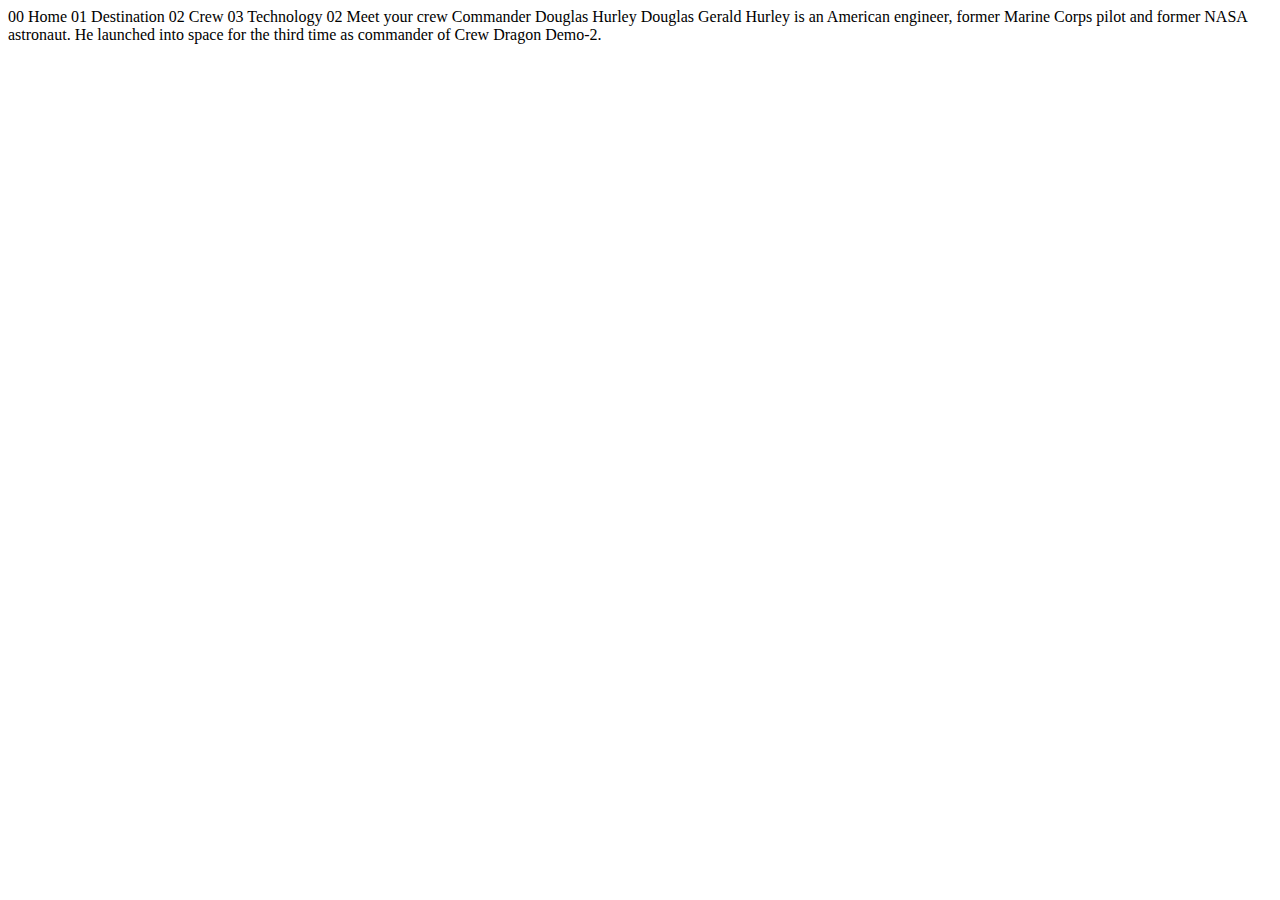
==== starter-code/crew-commander.html @ fa68ffd4 "started working on the project" ====
<!DOCTYPE html>
<html lang="en">
<head>
  <meta charset="UTF-8">
  <meta name="viewport" content="width=device-width, initial-scale=1.0">

  <link rel="icon" type="image/png" sizes="32x32" href="./assets/favicon-32x32.png">
  
  <title>Frontend Mentor | Space tourism website</title>
</head>
<body>

  00 Home
  01 Destination
  02 Crew
  03 Technology

  02 Meet your crew

  Commander
  Douglas Hurley

  Douglas Gerald Hurley is an American engineer, former Marine Corps pilot 
  and former NASA astronaut. He launched into space for the third time as 
  commander of Crew Dragon Demo-2.
</body>
</html>
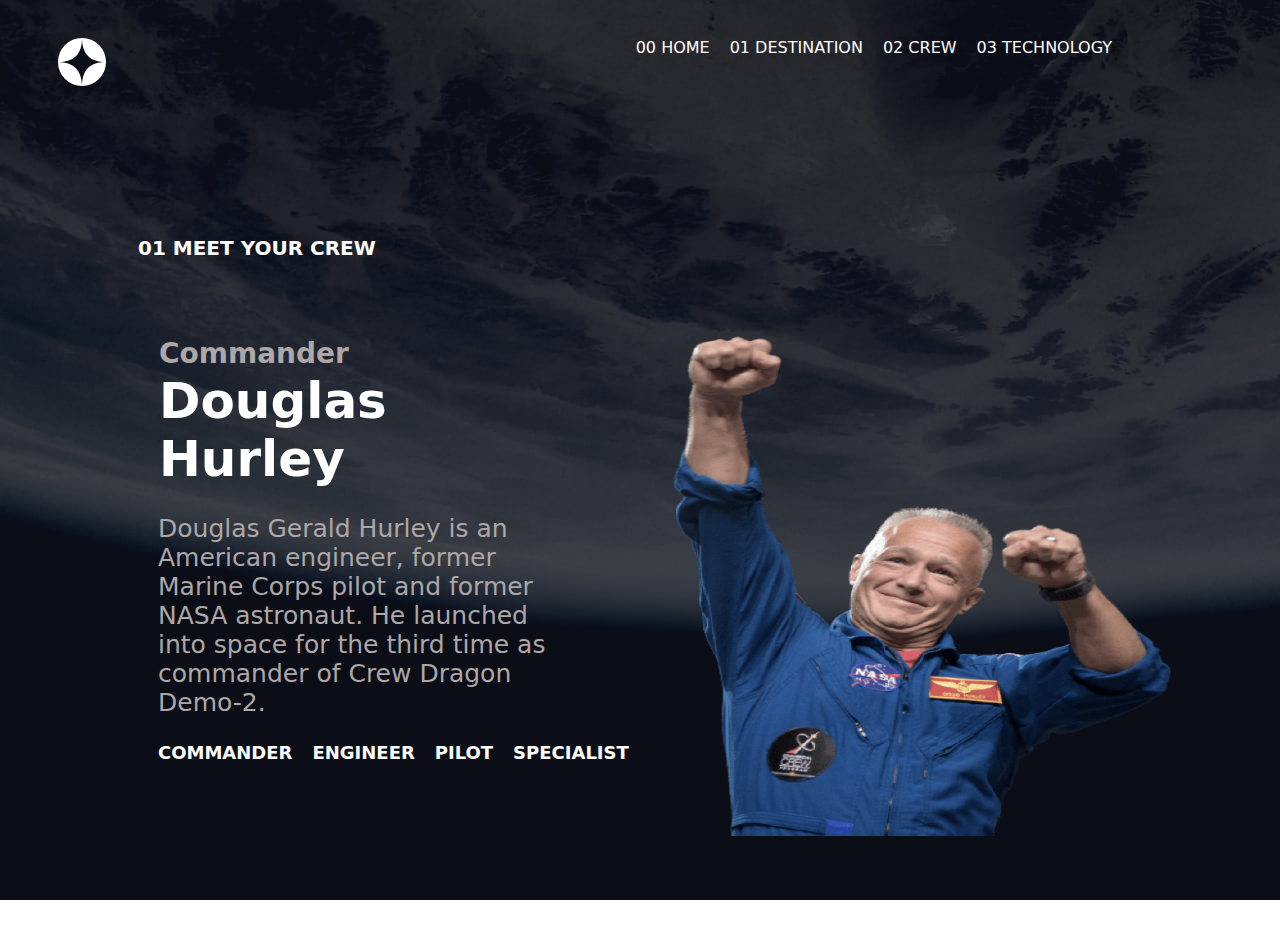
==== commit 8a702a2c: "working crew and technology" ====
--- a/starter-code/crew-commander.html
+++ b/starter-code/crew-commander.html
@@ -5,23 +5,49 @@
   <meta name="viewport" content="width=device-width, initial-scale=1.0">
 
   <link rel="icon" type="image/png" sizes="32x32" href="./assets/favicon-32x32.png">
-  
+  <link rel="stylesheet" href="./CSS/styles.css">
   <title>Frontend Mentor | Space tourism website</title>
+  <style>
+  body {
+    color: white;
+    background-image: url(./assets/crew/background-crew-desktop.jpg);
+    background-size: cover;
+    background-repeat: no-repeat;
+    background-attachment: fixed;
+    text-decoration: none;
+
+}
+</style>
 </head>
 <body>
+  <div class="page">
+    <div class="Hero">
+      <img class="logo" src="./assets/shared/logo.svg">
+      <div class="nav">
+         <a style="color:white; text-decoration:none" href="./index.html">00 HOME</a>
+         <a style="color:white; text-decoration:none" href="./destination-europa.html">01 DESTINATION</a>
+         <a style="color:white; text-decoration:none" href="./crew-commander.html">02 CREW</a>
+         <a style="color:white; text-decoration:none" href="./technology-vehicle.html">03 TECHNOLOGY</a>
+      </div>
+    </div>
+    <div class="pick"> 01 MEET YOUR CREW </div>
+   <div class="travel">
+     <div class="world">
+         <h5> Commander</h5>
+         <h2> Douglas Hurley</h2>
+         <p>Douglas Gerald Hurley is an American engineer, former Marine Corps pilot 
+          and former NASA astronaut. He launched into space for the third time as 
+          commander of Crew Dragon Demo-2.</p>
+          <div class="destine">
+            <a style="color:white; text-decoration:none" href="">COMMANDER</a>
+            <a style="color:white; text-decoration:none" href="">ENGINEER</a>
+            <a style="color:white; text-decoration:none" href="">PILOT</a>
+            <a style="color:white; text-decoration:none" href="">SPECIALIST</a>
+          </div>
+        </div>
+      <div class="commander"><img src="./assets/crew/image-douglas-hurley.png" alt=""></div>
 
-  00 Home
-  01 Destination
-  02 Crew
-  03 Technology
-
-  02 Meet your crew
-
-  Commander
-  Douglas Hurley
-
-  Douglas Gerald Hurley is an American engineer, former Marine Corps pilot 
-  and former NASA astronaut. He launched into space for the third time as 
-  commander of Crew Dragon Demo-2.
+    </div>
+  </div>
 </body>
 </html>--- a/starter-code/CSS/styles.css
+++ b/starter-code/CSS/styles.css
@@ -0,0 +1,180 @@
+
+.page{
+    display: flex;
+    flex-direction: column;
+    color: white;
+}
+.Hero{
+    display: flex;
+    justify-content: space-between;
+    margin-top: 30px;
+    margin-bottom: 150px;
+    background: transparent;
+}
+.logo{
+    margin-left: 50px;
+}
+.nav{
+    display: flex;
+    gap: 20px;
+    margin-right: 160px;
+    font-size: medium;
+    font-family: system-ui, -apple-system, BlinkMacSystemFont, 'Segoe UI', Roboto, Oxygen, Ubuntu, Cantarell, 'Open Sans', 'Helvetica Neue', sans-serif;
+    font-size: 16px;
+    font-weight: 500;
+    letter-spacing: 2.7;
+   /* background: hsl(0, 0, 0% / 0.75);*/
+  }
+/*@supports (backdrop-filter: blur(1rem);){
+    .nav{
+        background: hsl(0, 0, 100% / 0.1);
+        backdrop-filter: blur(1rem);
+    }
+}*/
+
+.travel{
+    display: flex;
+    flex-direction: row;
+    justify-content: space-between;
+   /* align-items: flex-end;*/
+    height: 400px;
+    margin-bottom: 200px;
+}
+.world{
+    display: flex;
+    flex-direction: column;
+    width: 400px;
+    height: 200px;
+    margin-left: 150px;
+
+}
+.world h1{
+    font-size: 150px;
+    margin: 1px;
+    font-family: system-ui, -apple-system, BlinkMacSystemFont, 'Segoe UI', Roboto, Oxygen, Ubuntu, Cantarell, 'Open Sans', 'Helvetica Neue', sans-serif;
+}
+.world h2{
+    font-size: 50px;
+    margin: 1px;
+    font-family: system-ui, -apple-system, BlinkMacSystemFont, 'Segoe UI', Roboto, Oxygen, Ubuntu, Cantarell, 'Open Sans', 'Helvetica Neue', sans-serif;
+}
+.world h5{
+    font-size: 28px;
+    gap: 4.75px;
+    color: rgb(173, 167, 167);
+    margin: 1px;
+    font-family: system-ui, -apple-system, BlinkMacSystemFont, 'Segoe UI', Roboto, Oxygen, Ubuntu, Cantarell, 'Open Sans', 'Helvetica Neue', sans-serif;
+}
+.world p{
+    font-family: system-ui, -apple-system, BlinkMacSystemFont, 'Segoe UI', Roboto, Oxygen, Ubuntu, Cantarell, 'Open Sans', 'Helvetica Neue', sans-serif;
+    color: rgb(173, 167, 167); ;
+    font-size: 25px;
+}
+.circle-button{
+    padding-top: 200px;
+}
+.btn{
+    margin-right: 150px;
+    border-radius: 50%;
+    width: 200px;
+    height: 200px;
+    background: transparent;
+    background-color:  rgb(255, 255, 255);
+    color:black ;
+    font-size: 20px;
+    cursor: pointer;
+    outline: none;
+    border-color:  rgb(255, 255, 255);
+    transition: box-shadow 0.3s;
+      
+  }
+  
+  .btn:hover{
+    background-color:  rgb(107, 105, 105)82, 81, 81);
+    box-shadow: 0px 0px 20px 10px #ccc;
+  }
+
+
+  /*destination-europa*/
+.destine{
+    display: flex;
+    flex-direction: row;
+    gap: 20px;
+    font-family: system-ui, 'Franklin Gothic Medium', 'Arial Narrow', Arial, sans-serif;
+    font-size: 18px;
+    font-weight: 600;
+}
+.explain{
+    display: flex;
+    flex-direction: column;
+}
+/*.europe{
+    display: flex;
+    justify-content: space-between;
+    margin-top: 30px;
+    margin-bottom: 300px;
+}*/
+.europe-img{
+    width: 500px;
+    height: 500px;
+    margin-left: 100px;
+}
+.four{
+    display: flex;
+    flex-direction: row;
+    justify-content: space-between;
+    gap: 140px;
+}
+.pick {
+    display: flex;
+    align-content: flex-start;
+    height: 50px;
+    margin-bottom: 50px;
+    margin-left: 130px;
+    font-size: 20px;
+    font-weight: 600;
+    text-decoration: none;
+    font-family: system-ui, 'Franklin Gothic Medium', 'Arial Narrow', Arial, sans-serif;
+}
+.explain {
+    margin-right: 160px ;
+    width: 500px;
+}
+
+.info {
+    display: flex;
+    flex-direction: column;
+}
+
+
+.info p {
+    font-family: system-ui, -apple-system, BlinkMacSystemFont, 'Segoe UI', Roboto, Oxygen, Ubuntu, Cantarell, 'Open Sans', 'Helvetica Neue', sans-serif;
+    color: rgb(173, 167, 167); ;
+    font-size: 25px;
+}
+.info h1{
+    font-size: 150px;
+    margin: 1px;
+    font-family: system-ui, -apple-system, BlinkMacSystemFont, 'Segoe UI', Roboto, Oxygen, Ubuntu, Cantarell, 'Open Sans', 'Helvetica Neue', sans-serif;
+}
+.more-info{
+    display: flex;
+    flex-direction: row;
+    gap: 100px;
+    margin-bottom: 20px;
+    font-family: system-ui, -apple-system, BlinkMacSystemFont, 'Segoe UI', Roboto, Oxygen, Ubuntu, Cantarell, 'Open Sans', 'Helvetica Neue', sans-serif;
+    color: rgb(173, 167, 167);
+    font-size: 25px;
+}
+.distance{
+    display: flex;
+    gap: 200px;
+    font-weight: 600;
+}
+
+/*CREW*/
+.commander img{
+width: 500px;
+height: 500px;
+margin-right: 100px;
+}